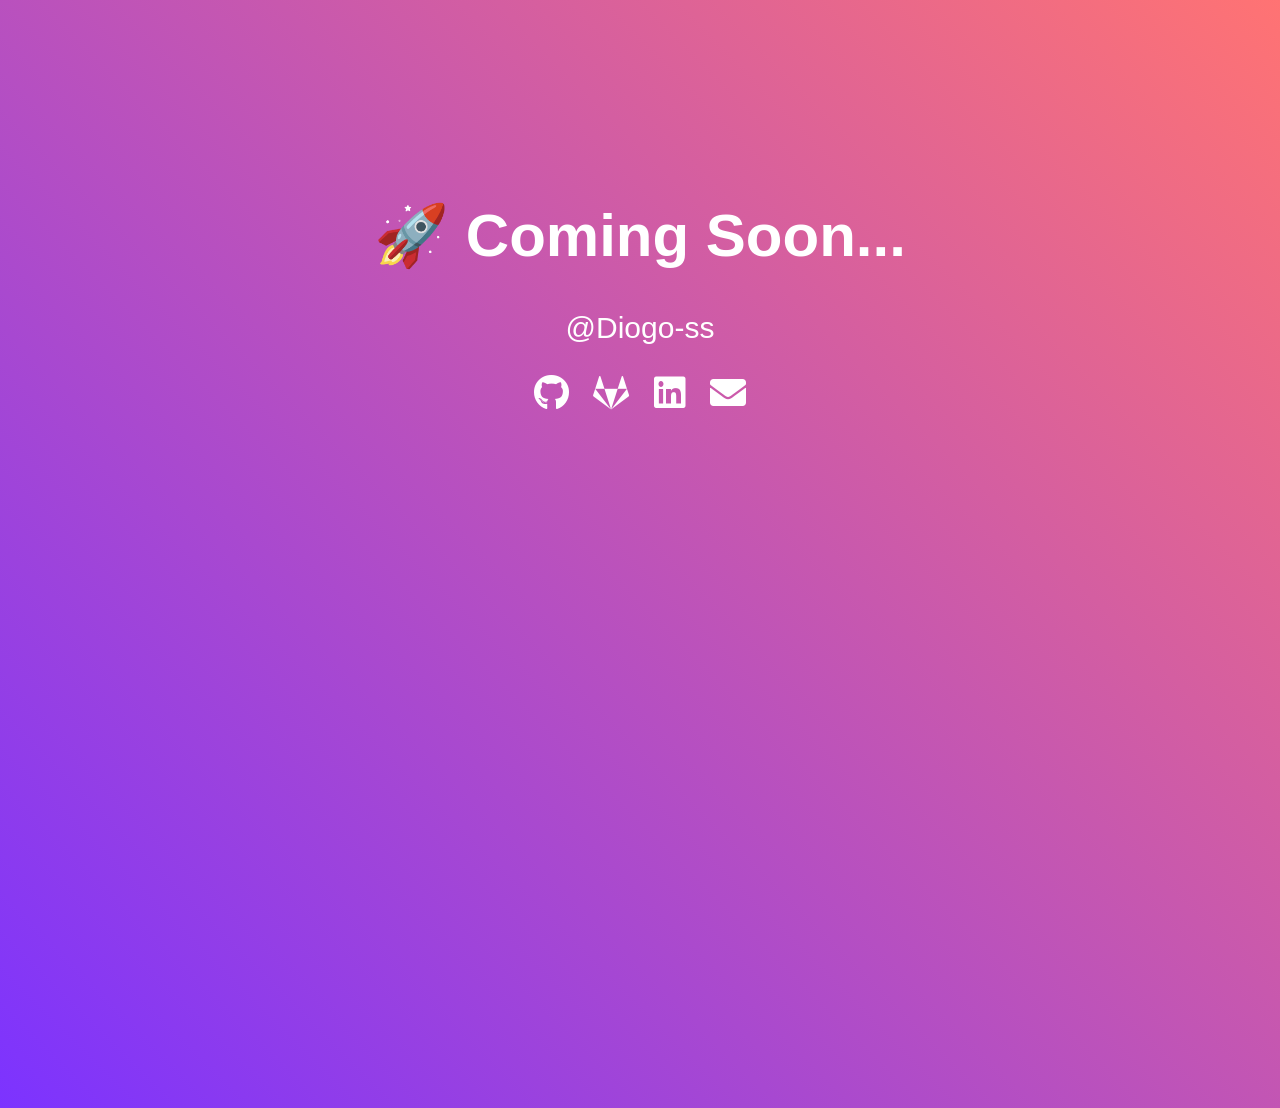
==== index.html @ 9c681df7 "Rename inidex.html to index.html" ====
<!DOCTYPE html>
<html lang="en">
  <head>
    <meta charset="UTF-8">
    <title>Diogo Silva</title>
    <meta name="description" content="Desenvolvo em C/C++, Rust e Python. Tenho um grande interesse no Linux e amo Nvim.">
    <meta name="keywords" content="Diogo Silva, diogo-ss, portfolio, developer, back-end">
    <link rel="icon" href="data:image/svg+xml,<svg xmlns=%22http://www.w3.org/2000/svg%22 viewBox=%220 0 100 100%22><text y=%22.9em%22 font-size=%2290%22>🎯</text></svg>">
    <meta name="author" content="Diogo Silva">
    <meta name="viewport" content="width=device-width, initial-scale=1.0">
    <link rel="stylesheet" href="./css/style.css" />
    <link rel="stylesheet" href="https://cdnjs.cloudflare.com/ajax/libs/font-awesome/5.15.3/css/all.min.css" />
  </head>
  <body>
    <h1>🚀 Coming Soon... </h1>
    <p>@Diogo-ss</p>
    <a href="https://github.com/Diogo-ss" class="social-button"><i class="fab fa-github"></i></a>
    <a href="https://gitlab.com/Diogo-ss" class="social-button"><i class="fab fa-gitlab"></i></a>
    <a href="https://www.linkedin.com/in/diogo-ss" class="social-button"><i class="fab fa-linkedin"></i></a>
    <a href="mailto:contact@diogosilva.dev" class="social-button"><i class="fas fa-envelope"></i></a>
  </body>
</html>
---- css/style.css ----
body {
  height: 100vh;
  background: linear-gradient(45deg, #7c33ff, #ff7373);
  font-family: 'Google Sans', sans-serif;
  text-align: center;
  overflow: hidden;
}

h1 {
  font-size: 60px;
  color: #fff;
  margin-top: 200px;
}

p {
  color: #fff;
  font-size: 30px;
  font-family: 'Google Sans', sans-serif;
  margin-top: 20px;
}

.social-button {
  background-color: transparent;
  border: none;
  margin: 0 10px;
  display: inline-block;
  text-align: center;
  text-decoration: none;
  position: relative;
}

.social-button::before {
  content: "";
  position: absolute;
  top: 0;
  left: 0;
  width: 100%;
  height: 100%;
  background-color: #fff;
  filter: blur(9px);
  opacity: 0;
  transition: all 0.3s ease-in-out;
  border-radius: 50%;
}

.social-button:hover::before {
  opacity: 0.4;
}

.social-button i {
  color: #fff;
  font-size: 36px;
  transition: all 0.3s ease-in-out;
  position: relative;
  z-index: 1;
}

.social-button:hover i {
  color: #fff;
}
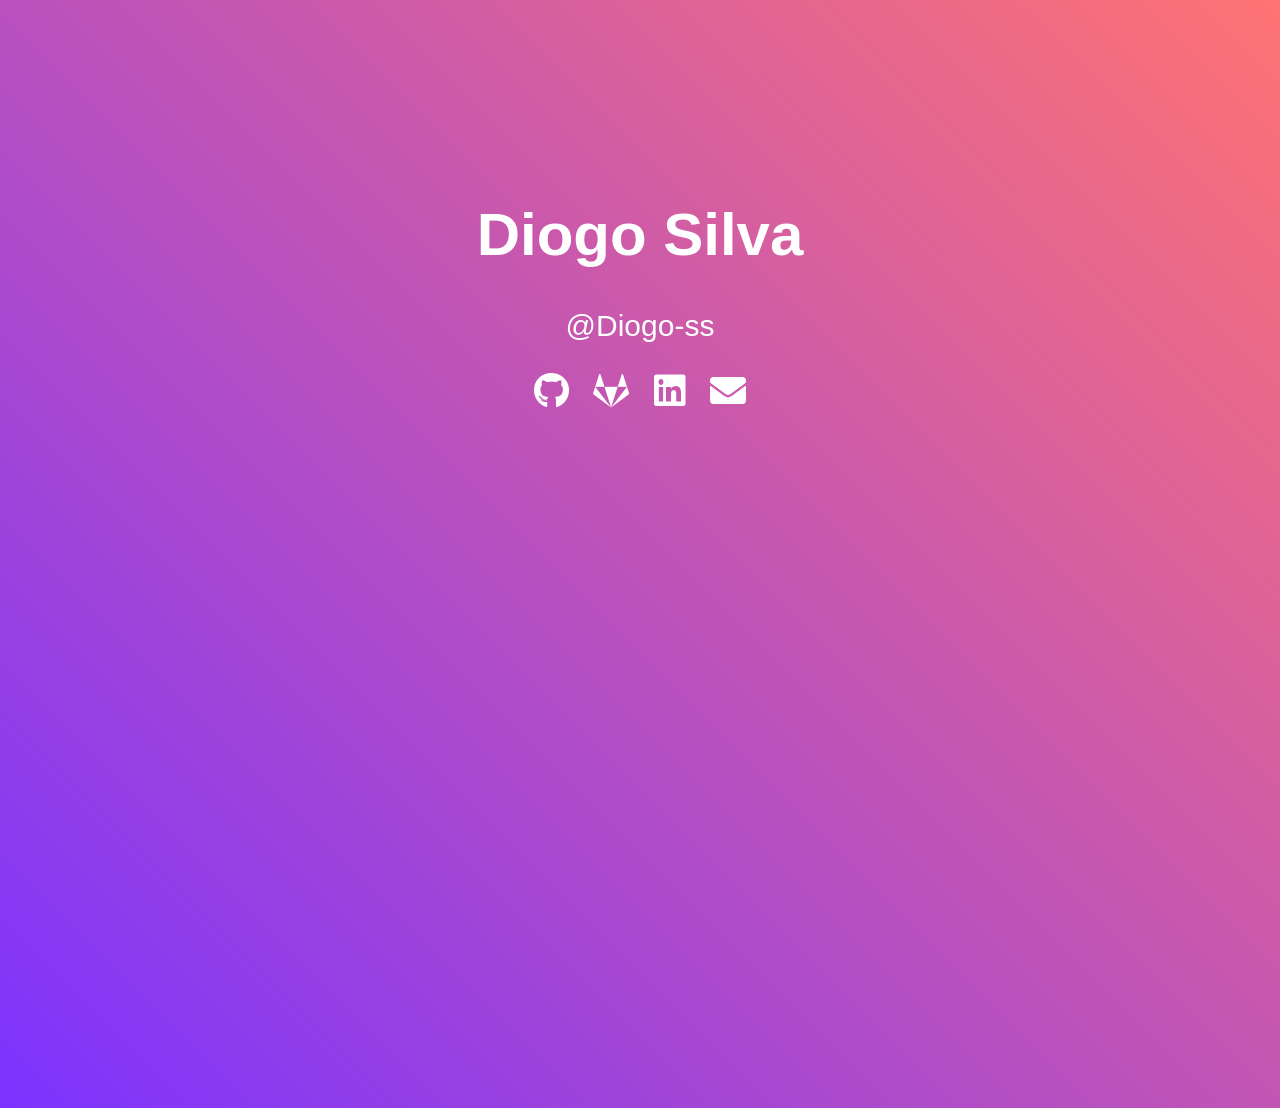
==== commit 3f3f32e0: "Update index.html" ====
--- a/index.html
+++ b/index.html
@@ -12,7 +12,7 @@
     <link rel="stylesheet" href="https://cdnjs.cloudflare.com/ajax/libs/font-awesome/5.15.3/css/all.min.css" />
   </head>
   <body>
-    <h1>🚀 Coming Soon... </h1>
+    <h1> Diogo Silva </h1>
     <p>@Diogo-ss</p>
     <a href="https://github.com/Diogo-ss" class="social-button"><i class="fab fa-github"></i></a>
     <a href="https://gitlab.com/Diogo-ss" class="social-button"><i class="fab fa-gitlab"></i></a>
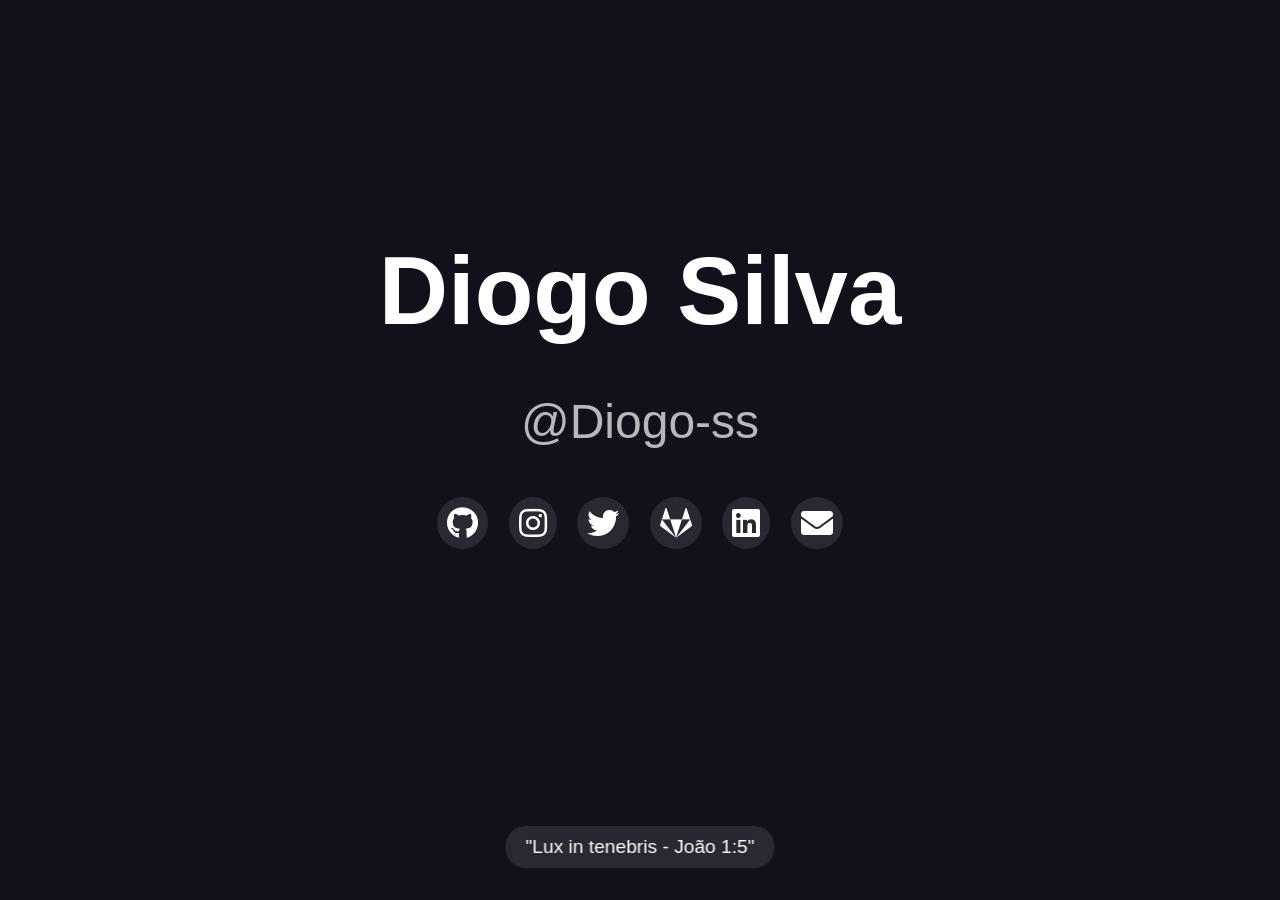
==== commit aebde649: "refactor" ====
--- a/index.html
+++ b/index.html
@@ -1,23 +1,63 @@
-<!DOCTYPE html>
-<html lang="en">
+<!doctype html>
+<html lang="pt">
   <head>
-    <meta charset="UTF-8">
     <title>Diogo Silva</title>
-    <meta name="description" content="Desenvolvo em C/C++, Rust e Python. Tenho um grande interesse no Linux e amo Nvim.">
-    <meta name="keywords" content="Diogo Silva, diogo-ss, portfolio, developer, back-end">
-    <link rel="icon" href="data:image/svg+xml,<svg xmlns=%22http://www.w3.org/2000/svg%22 viewBox=%220 0 100 100%22><text y=%22.9em%22 font-size=%2290%22>🎯</text></svg>">
-    <meta name="author" content="Diogo Silva">
-    <meta name="viewport" content="width=device-width, initial-scale=1.0">
-    <link rel="stylesheet" href="./css/style.css" />
-    <link rel="stylesheet" href="https://cdnjs.cloudflare.com/ajax/libs/font-awesome/5.15.3/css/all.min.css" />
+    <meta charset="UTF-8" />
+    <link
+      rel="icon"
+      href="data:image/svg+xml,<svg xmlns=%22http://www.w3.org/2000/svg%22 viewBox=%220 0 100 100%22><text y=%22.9em%22 font-size=%2290%22>🎯</text></svg>"
+    />
+    <meta
+      name="description"
+      content="Desenvolvo em C/C++, Rust e Python. Tenho um grande interesse no Linux e amo Nvim."
+    />
+    <meta
+      name="keywords"
+      content="Diogo Silva, diogo-ss, portfolio, developer, back-end"
+    />
+    <meta name="viewport" content="width=device-width, initial-scale=1.0" />
+    <link
+      rel="stylesheet"
+      href="https://cdnjs.cloudflare.com/ajax/libs/font-awesome/5.15.3/css/all.min.css"
+    />
+    <link rel="stylesheet" href="./css/styles.css" />
+    <meta name="author" content="Diogo Silva" />
   </head>
   <body>
-    <h1> Diogo Silva </h1>
-    <p>@Diogo-ss</p>
-    <a href="https://github.com/Diogo-ss" class="social-button"><i class="fab fa-github"></i></a>
-    <a href="https://gitlab.com/Diogo-ss" class="social-button"><i class="fab fa-gitlab"></i></a>
-    <a href="https://www.linkedin.com/in/diogo-ss" class="social-button"><i class="fab fa-linkedin"></i></a>
-    <a href="mailto:contact@diogosilva.dev" class="social-button"><i class="fas fa-envelope"></i></a>
+    <div class="content">
+      <h1 class="name">Diogo Silva</h1>
+      <p class="handle">@Diogo-ss</p>
+      <div class="social-links">
+        <a href="https://github.com/Diogo-ss" class="social-button"
+          ><i class="fab fa-github"></i
+        ></a>
+        <a href="https://www.instagram.com/diogosilva.ss/" class="social-button"
+          ><i class="fab fa-instagram"></i
+        ></a>
+        <a href="https://twitter.com/Diogo_ss" class="social-button"
+          ><i class="fab fa-twitter"></i
+        ></a>
+        <a href="https://gitlab.com/Diogo-ss" class="social-button"
+          ><i class="fab fa-gitlab"></i
+        ></a>
+        <a href="https://www.linkedin.com/in/diogo-ss" class="social-button"
+          ><i class="fab fa-linkedin"></i
+        ></a>
+        <a href="mailto:contact@diogosilva.dev" class="social-button"
+          ><i class="fas fa-envelope"></i
+        ></a>
+      </div>
+    </div>
+    <div class="quote-box">
+      <p class="quote">"Lux in tenebris - João 1:5"</p>
+    </div>
+    <div class="video-background">
+      <iframe
+        src="https://player.vimeo.com/video/901039104?h=2ec7f23935&autoplay=1&loop=1&controls=0&muted=1&background=1"
+        frameborder="0"
+        allow="autoplay; fullscreen"
+        allowfullscreen
+      ></iframe>
+    </div>
   </body>
 </html>
-
--- a/css/styles.css
+++ b/css/styles.css
@@ -0,0 +1,99 @@
+body {
+  background-color: #11111b;
+  display: flex;
+  justify-content: center;
+  align-items: center;
+  height: 80vh;
+  margin: 0;
+  overflow-y: hidden;
+  font-family: Arial, sans-serif;
+}
+
+.content {
+  text-align: center;
+  z-index: 1;
+}
+
+.name {
+  font-size: 6rem;
+  color: white;
+  margin-bottom: 1px;
+}
+
+.handle {
+  font-size: 3rem;
+  color: white;
+  opacity: 0.7;
+}
+
+.social-button {
+  margin: 0 0.5rem;
+  color: white;
+  font-size: 2rem;
+  transition:
+    color 0.3s,
+    text-shadow 0.3s;
+  border-radius: 50%; /* Arredonda o botão */
+  overflow: hidden; /* Esconde o excedente do ícone arredondado */
+}
+
+.social-button:hover {
+  text-shadow: none; /* Remove o efeito de brilho ao passar o mouse */
+}
+
+.social-button i {
+  padding: 10px; /* Espaçamento interno para garantir bordas arredondadas */
+  background-color: rgba(255, 255, 255, 0.1); /* Fundo com transparência */
+  border-radius: 50%; /* Arredonda o ícone */
+  backdrop-filter: blur(8px); /* Adiciona o efeito de desfoque */
+  transition: background-color 0.3s; /* Transição suave para o fundo desfocado */
+}
+
+.social-button:hover i {
+  background-color: rgba(
+    255,
+    255,
+    255,
+    0.05
+  ); /* Reduz a opacidade ao passar o mouse */
+}
+
+.quote-box {
+  position: fixed;
+  bottom: 2rem;
+  left: 50%;
+  transform: translateX(-50%);
+  padding: 10px 20px;
+  background-color: rgba(255, 255, 255, 0.1); /* Fundo com transparência */
+  backdrop-filter: blur(8px); /* Efeito de desfoque */
+  border-radius: 20px; /* Borda arredondada */
+  text-align: center;
+  font-size: 1.2rem;
+}
+
+.quote {
+  margin: 0;
+  color: white;
+}
+
+.video-background {
+  position: fixed;
+  top: 50%;
+  left: 50%;
+  width: 100vw;
+  height: 100vh;
+  transform: translate(-50%, -50%);
+  overflow: hidden;
+}
+
+.video-background iframe {
+  width: 177.78vh; /* 16:9 aspect ratio: 9/16 * 100vh * 100 */
+  height: 100vh;
+  min-width: 100vw;
+  min-height: 56.25vw; /* 16:9 aspect ratio: 100vw * 9/16 */
+  position: absolute;
+  top: 50%;
+  left: 50%;
+  transform: translate(-50%, -50%);
+  pointer-events: none;
+}
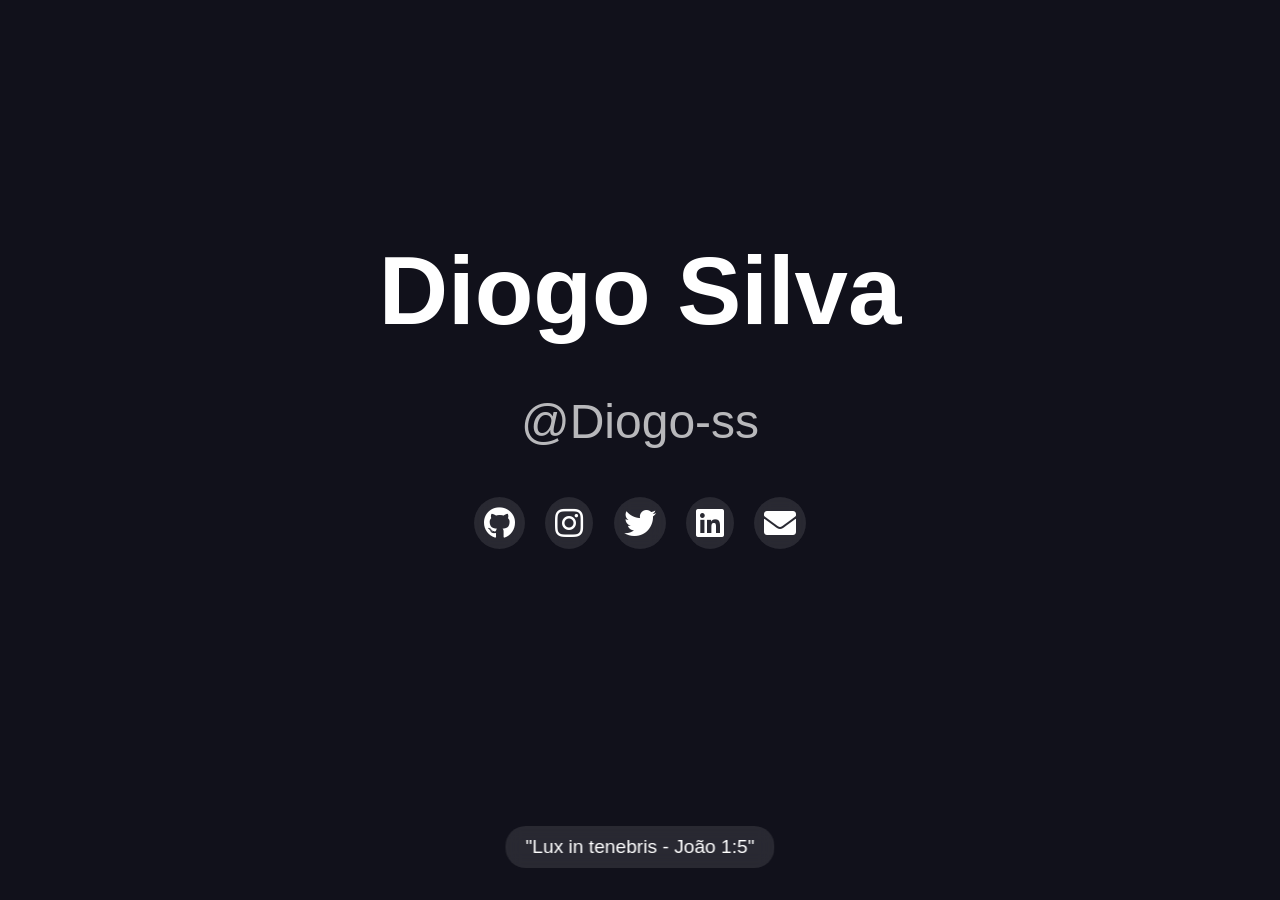
==== commit fce77b2c: "remove gitlab" ====
--- a/index.html
+++ b/index.html
@@ -37,9 +37,6 @@
         <a href="https://twitter.com/Diogo_ss" class="social-button"
           ><i class="fab fa-twitter"></i
         ></a>
-        <a href="https://gitlab.com/Diogo-ss" class="social-button"
-          ><i class="fab fa-gitlab"></i
-        ></a>
         <a href="https://www.linkedin.com/in/diogo-ss" class="social-button"
           ><i class="fab fa-linkedin"></i
         ></a>
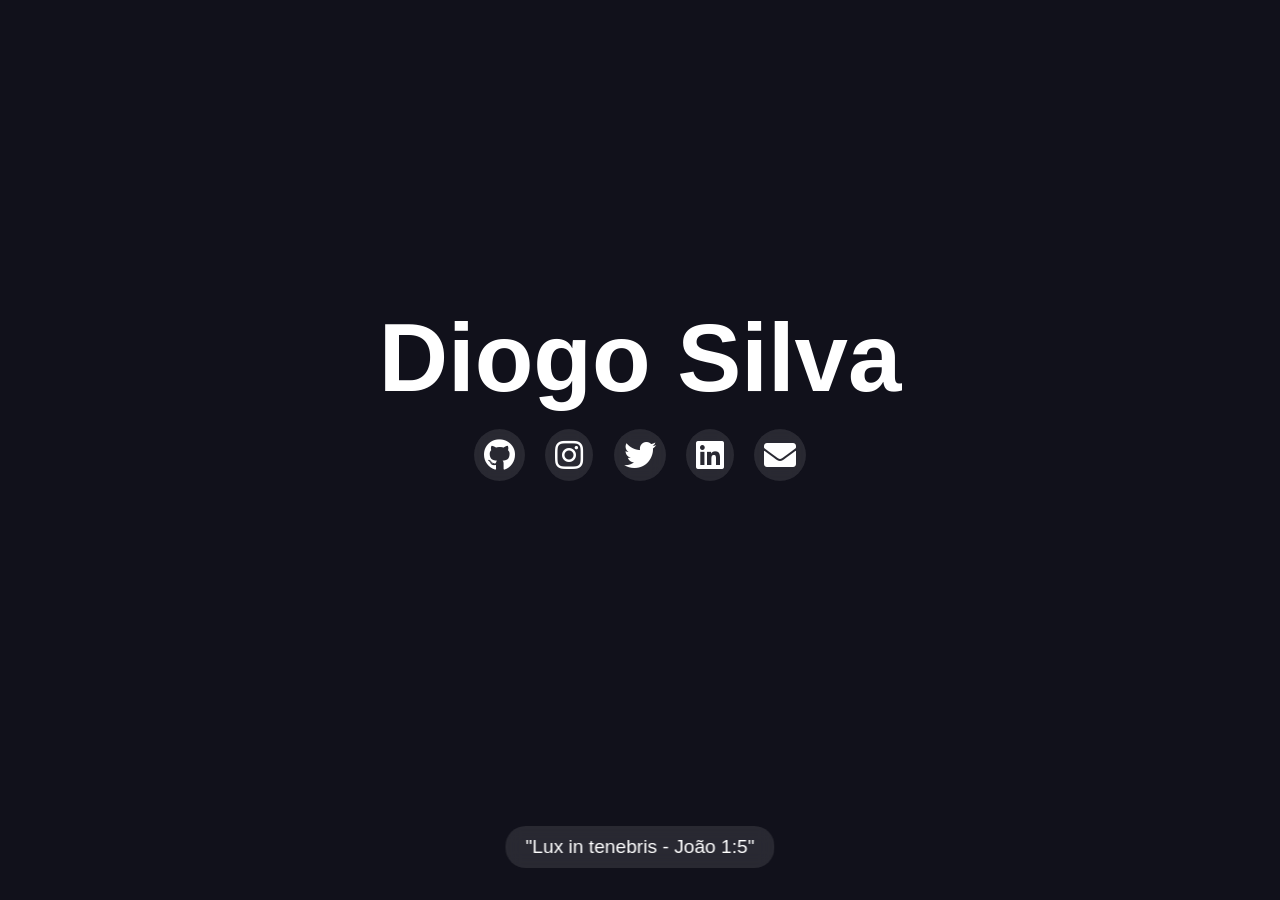
==== commit 2f4b55cd: "add animations" ====
--- a/index.html
+++ b/index.html
@@ -22,6 +22,8 @@
     />
     <link rel="stylesheet" href="./css/styles.css" />
     <meta name="author" content="Diogo Silva" />
+
+    <script src="./js/scripts.js"></script>
   </head>
   <body>
     <div class="content">
--- a/css/styles.css
+++ b/css/styles.css
@@ -17,10 +17,11 @@
 .name {
   font-size: 6rem;
   color: white;
-  margin-bottom: 1px;
+  margin-bottom: 1rem;
 }
 
 .handle {
+  display: none;
   font-size: 3rem;
   color: white;
   opacity: 0.7;
@@ -33,20 +34,20 @@
   transition:
     color 0.3s,
     text-shadow 0.3s;
-  border-radius: 50%; /* Arredonda o botão */
-  overflow: hidden; /* Esconde o excedente do ícone arredondado */
+  border-radius: 50%;
+  overflow: hidden;
 }
 
 .social-button:hover {
-  text-shadow: none; /* Remove o efeito de brilho ao passar o mouse */
+  text-shadow: none;
 }
 
 .social-button i {
-  padding: 10px; /* Espaçamento interno para garantir bordas arredondadas */
-  background-color: rgba(255, 255, 255, 0.1); /* Fundo com transparência */
-  border-radius: 50%; /* Arredonda o ícone */
-  backdrop-filter: blur(8px); /* Adiciona o efeito de desfoque */
-  transition: background-color 0.3s; /* Transição suave para o fundo desfocado */
+  padding: 10px;
+  background-color: rgba(255, 255, 255, 0.1);
+  border-radius: 50%;
+  backdrop-filter: blur(8px);
+  transition: background-color 0.3s;
 }
 
 .social-button:hover i {
@@ -55,7 +56,7 @@
     255,
     255,
     0.05
-  ); /* Reduz a opacidade ao passar o mouse */
+  );
 }
 
 .quote-box {
@@ -64,16 +65,34 @@
   left: 50%;
   transform: translateX(-50%);
   padding: 10px 20px;
-  background-color: rgba(255, 255, 255, 0.1); /* Fundo com transparência */
-  backdrop-filter: blur(8px); /* Efeito de desfoque */
-  border-radius: 20px; /* Borda arredondada */
+  background-color: rgba(255, 255, 255, 0.1);
+  backdrop-filter: blur(8px);
+  border-radius: 20px;
   text-align: center;
   font-size: 1.2rem;
+  z-index: 2;
 }
 
 .quote {
   margin: 0;
   color: white;
+  user-select: none;
+}
+
+@keyframes shine {
+  0% {
+    text-shadow: none;
+  }
+  50% {
+    text-shadow: 0 0 15px rgba(254, 255, 255, 0.7);
+  }
+  100% {
+    text-shadow: none;
+  }
+}
+
+.quote-clicked {
+  animation: shine 0.5s linear;
 }
 
 .video-background {
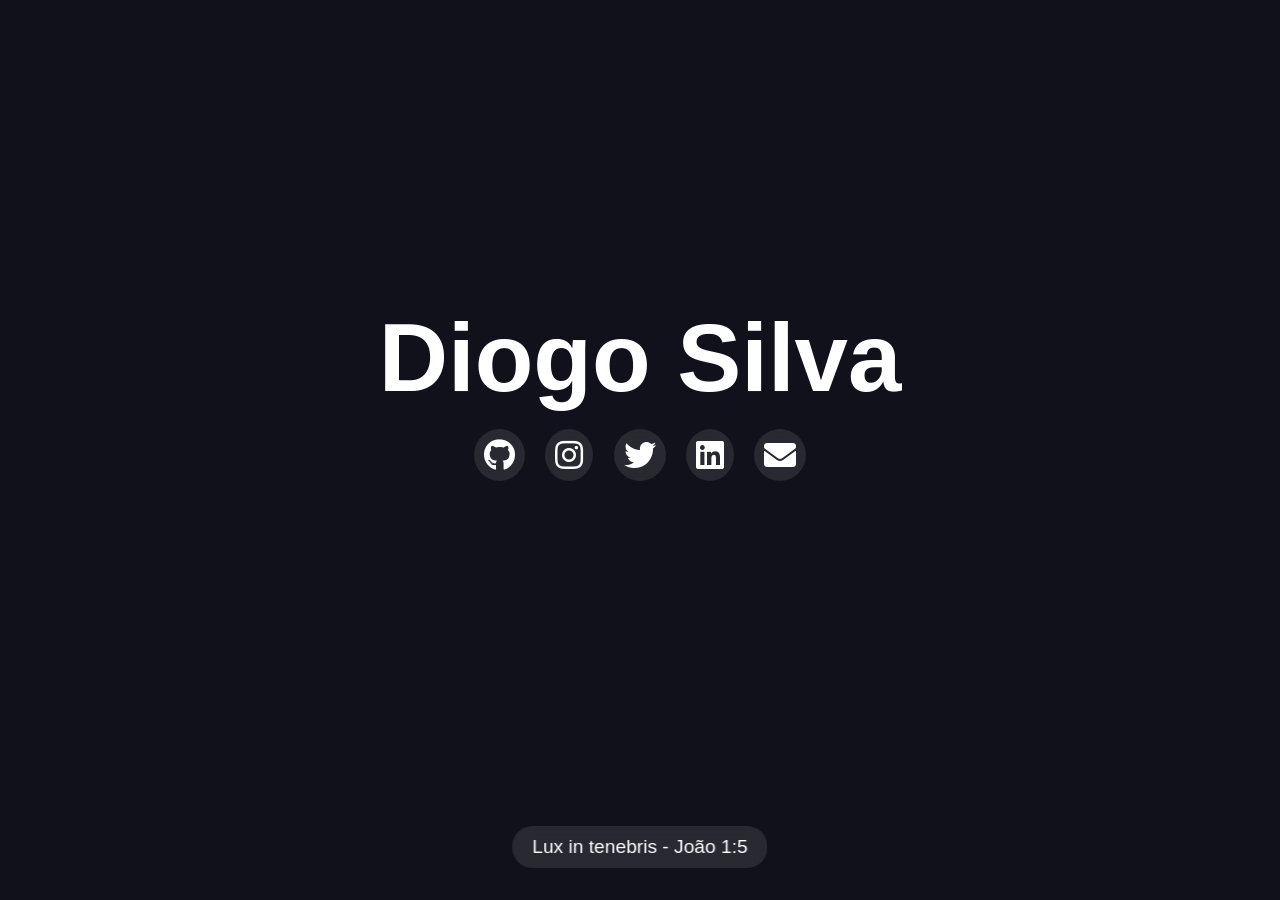
==== commit 533d07f8: "add bible" ====
--- a/index.html
+++ b/index.html
@@ -48,7 +48,7 @@
       </div>
     </div>
     <div class="quote-box">
-      <p class="quote">"Lux in tenebris - João 1:5"</p>
+      <p class="quote">Lux in tenebris - João 1:5</p>
     </div>
     <div class="video-background">
       <iframe
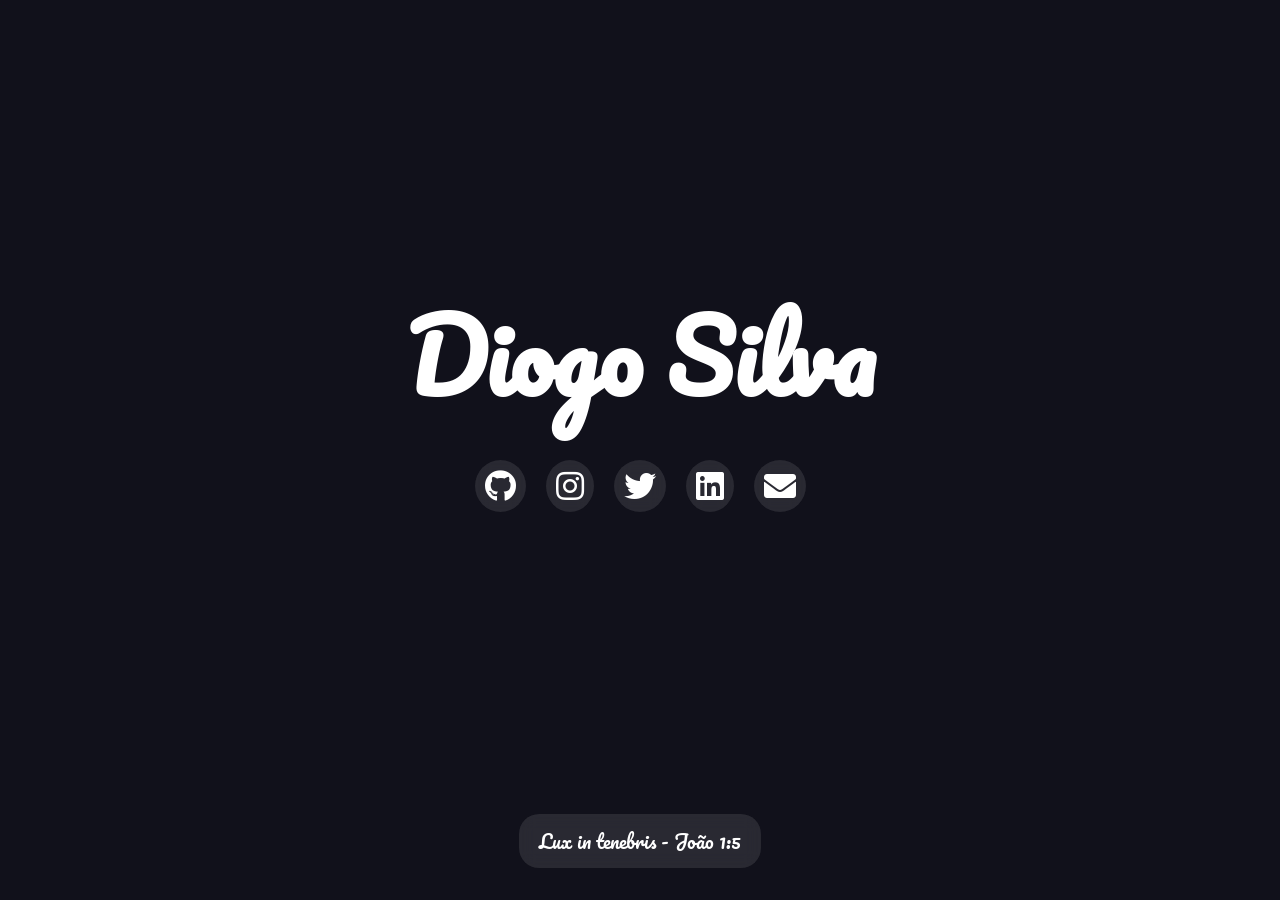
==== commit a9d2b166: "add font" ====
--- a/index.html
+++ b/index.html
@@ -3,6 +3,11 @@
   <head>
     <title>Diogo Silva</title>
     <meta charset="UTF-8" />
+
+    <style>
+      @import url("https://fonts.googleapis.com/css2?family=Pacifico&display=swap");
+    </style>
+
     <link
       rel="icon"
       href="data:image/svg+xml,<svg xmlns=%22http://www.w3.org/2000/svg%22 viewBox=%220 0 100 100%22><text y=%22.9em%22 font-size=%2290%22>🎯</text></svg>"
--- a/css/styles.css
+++ b/css/styles.css
@@ -6,7 +6,7 @@
   height: 80vh;
   margin: 0;
   overflow-y: hidden;
-  font-family: Arial, sans-serif;
+  font-family: "Pacifico", cursive;
 }
 
 .content {
@@ -51,12 +51,7 @@
 }
 
 .social-button:hover i {
-  background-color: rgba(
-    255,
-    255,
-    255,
-    0.05
-  );
+  background-color: rgba(255, 255, 255, 0.05);
 }
 
 .quote-box {
